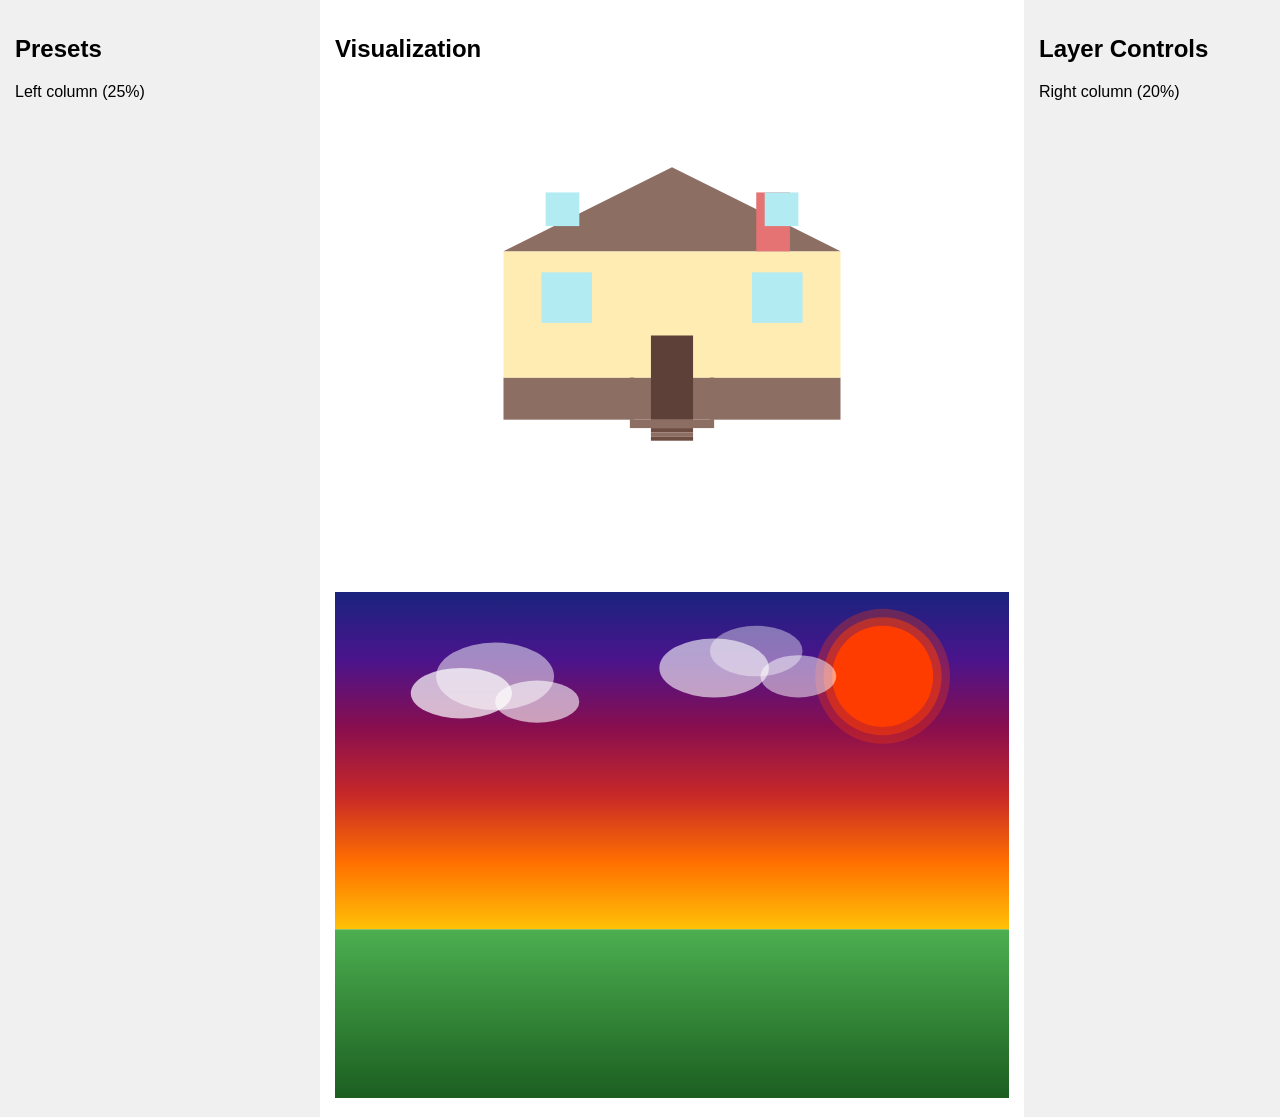
==== index.html @ ecb5c8c8 "deploy: 3a94b12ba89a52c31193bddae2c2fc4a8cc6c6b1" ====
<!DOCTYPE html>
<html lang="en">
<head>
  <meta charset="UTF-8">
  <meta name="viewport" content="width=device-width, initial-scale=1.0">
  <meta name="description" content="The House that Code Built - Interactive Learning Tool">
  <meta name="author" content="TortoiseWolfe">
  <meta name="keywords" content="web development, HTML, CSS, JavaScript, visualization">
  <title>The House that Code Built</title>
  <style>
    body{margin:0;padding:0;font-family:Arial,sans-serif}
    .container{display:flex;width:100%}
    .left-column{width:25%;flex:0 0 25%;background:#f0f0f0;padding:15px;box-sizing:border-box}
    .center-column{width:55%;flex:0 0 55%;padding:15px;box-sizing:border-box}
    .right-column{width:20%;flex:0 0 20%;background:#f0f0f0;padding:15px;box-sizing:border-box}
  </style>
</head>
<body>
  <div class="container">
    <div class="left-column">
      <h2>Presets</h2>
      <p>Left column (25%)</p>
    </div>
    <div class="center-column">
      <h2>Visualization</h2>
      <img src="svg/house-structure.svg" alt="House Structure" width="100%">
      <img src="svg/environment-layer.svg" alt="Environment Layer" width="100%">
    </div>
    <div class="right-column">
      <h2>Layer Controls</h2>
      <p>Right column (20%)</p>
    </div>
  </div>
</body>
</html>
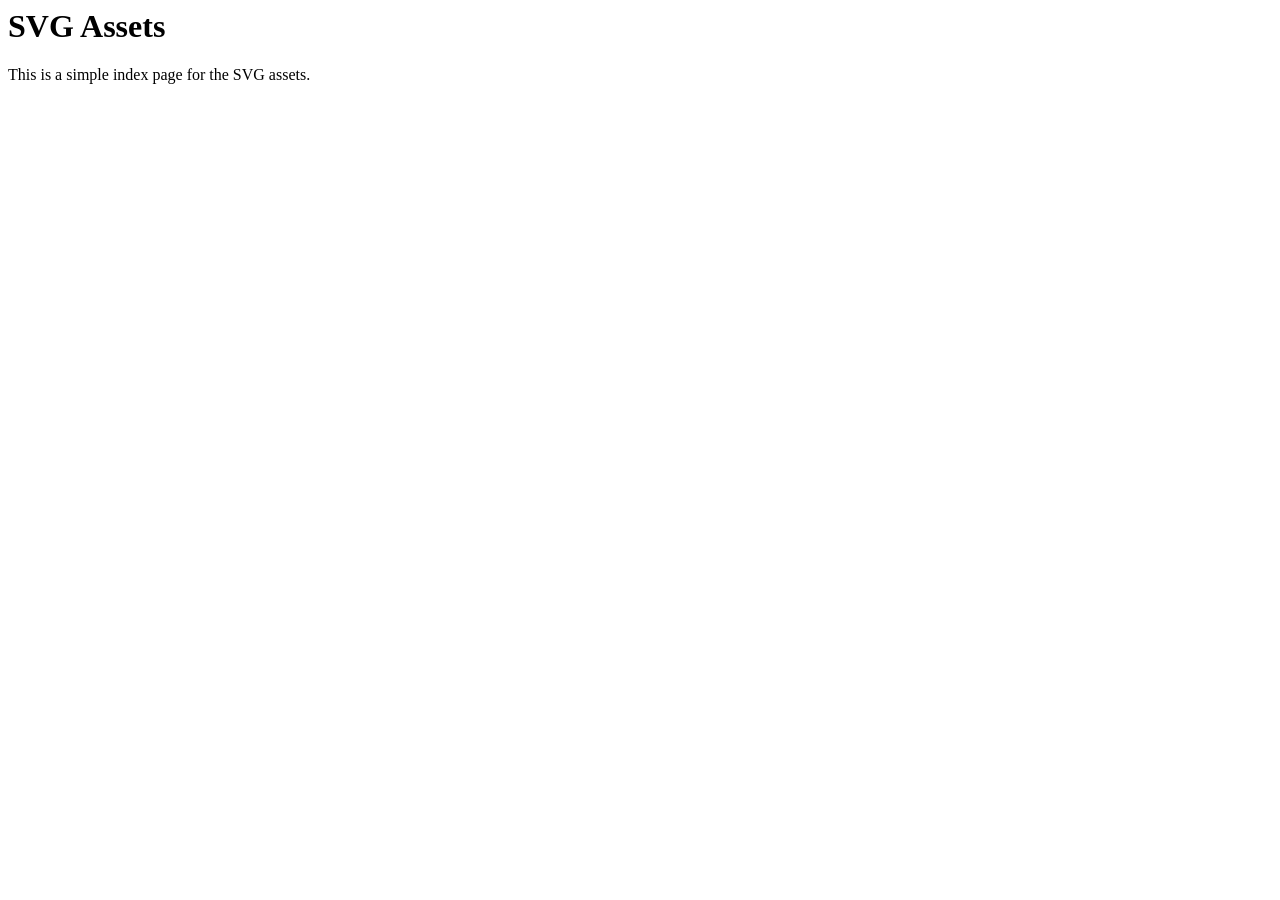
==== commit f9b4e57c: "deploy: 35be7d0bbd5dc406cc4f30c088d05484ecb3ae3e" ====
--- a/index.html
+++ b/index.html
@@ -1,35 +1 @@
-<!DOCTYPE html>
-<html lang="en">
-<head>
-  <meta charset="UTF-8">
-  <meta name="viewport" content="width=device-width, initial-scale=1.0">
-  <meta name="description" content="The House that Code Built - Interactive Learning Tool">
-  <meta name="author" content="TortoiseWolfe">
-  <meta name="keywords" content="web development, HTML, CSS, JavaScript, visualization">
-  <title>The House that Code Built</title>
-  <style>
-    body{margin:0;padding:0;font-family:Arial,sans-serif}
-    .container{display:flex;width:100%}
-    .left-column{width:25%;flex:0 0 25%;background:#f0f0f0;padding:15px;box-sizing:border-box}
-    .center-column{width:55%;flex:0 0 55%;padding:15px;box-sizing:border-box}
-    .right-column{width:20%;flex:0 0 20%;background:#f0f0f0;padding:15px;box-sizing:border-box}
-  </style>
-</head>
-<body>
-  <div class="container">
-    <div class="left-column">
-      <h2>Presets</h2>
-      <p>Left column (25%)</p>
-    </div>
-    <div class="center-column">
-      <h2>Visualization</h2>
-      <img src="svg/house-structure.svg" alt="House Structure" width="100%">
-      <img src="svg/environment-layer.svg" alt="Environment Layer" width="100%">
-    </div>
-    <div class="right-column">
-      <h2>Layer Controls</h2>
-      <p>Right column (20%)</p>
-    </div>
-  </div>
-</body>
-</html>
+<html><head><meta charset="UTF-8"><meta name="viewport" content="width=device-width, initial-scale=1.0"><meta name="description" content="The House that Code Built"><meta name="author" content="TortoiseWolfe"><title>SVG Assets</title></head><body><h1>SVG Assets</h1><p>This is a simple index page for the SVG assets.</p></body></html>
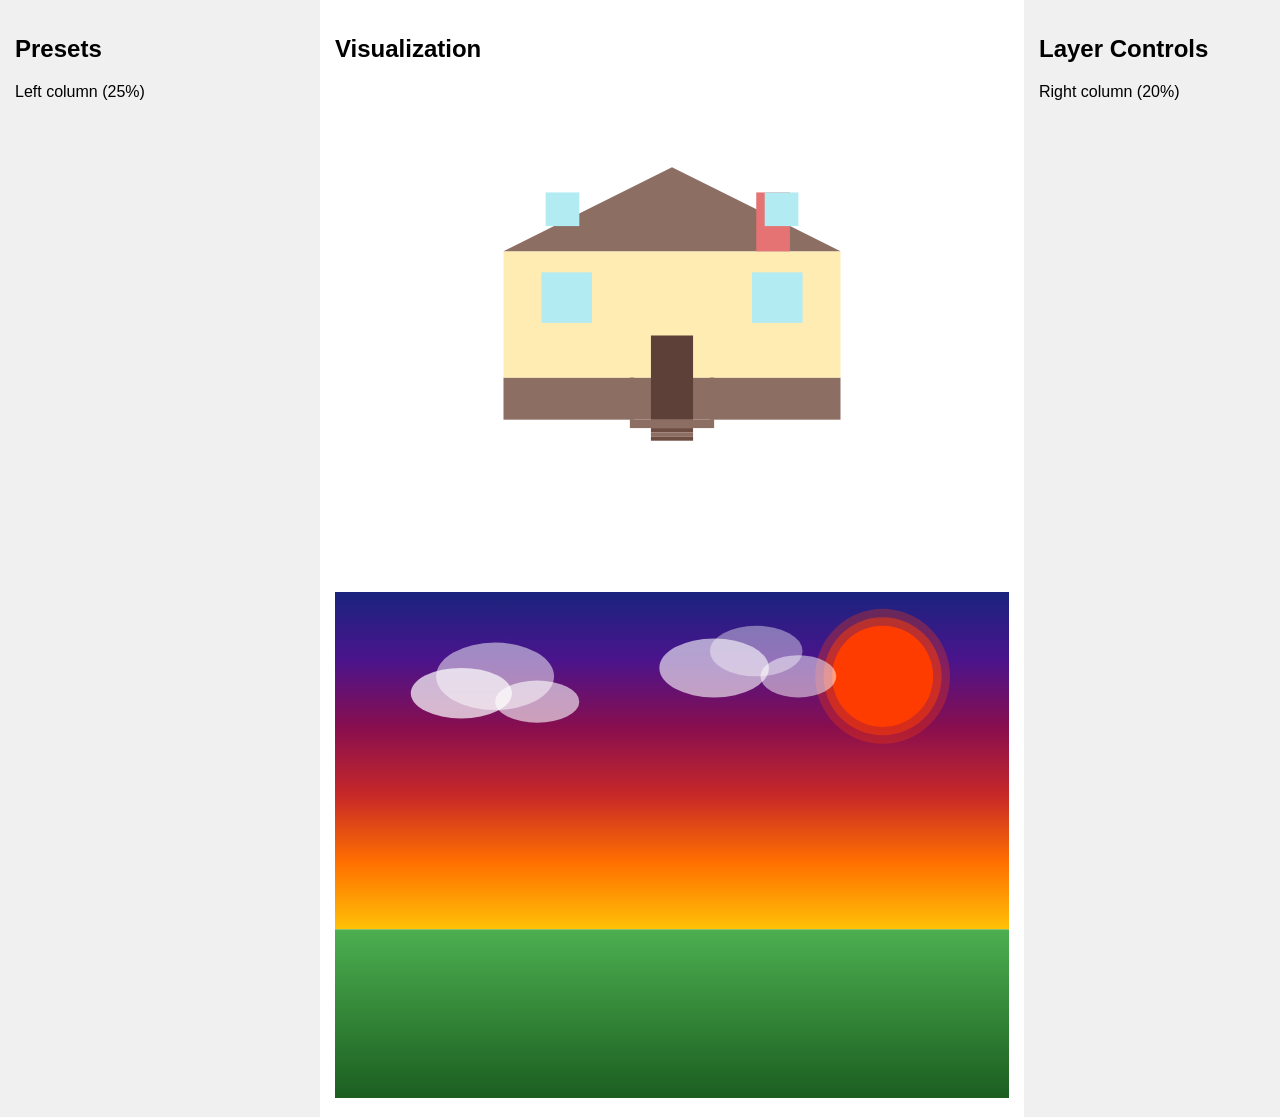
==== commit 11c3efb2: "deploy: 2cf154b34908aadbb4f69cb27b582ab17f4da1d7" ====
--- a/index.html
+++ b/index.html
@@ -1 +1,35 @@
-<html><head><meta charset="UTF-8"><meta name="viewport" content="width=device-width, initial-scale=1.0"><meta name="description" content="The House that Code Built"><meta name="author" content="TortoiseWolfe"><title>SVG Assets</title></head><body><h1>SVG Assets</h1><p>This is a simple index page for the SVG assets.</p></body></html>
+<!DOCTYPE html>
+<html lang="en">
+<head>
+  <meta charset="UTF-8">
+  <meta name="viewport" content="width=device-width, initial-scale=1.0">
+  <meta name="description" content="The House that Code Built - Interactive Learning Tool">
+  <meta name="author" content="TortoiseWolfe">
+  <meta name="keywords" content="web development, HTML, CSS, JavaScript, visualization">
+  <title>The House that Code Built</title>
+  <style>
+    body { margin: 0; padding: 0; font-family: Arial, sans-serif; }
+    .container { display: flex; width: 100%; }
+    .left-column { width: 25%; flex: 0 0 25%; background: #f0f0f0; padding: 15px; box-sizing: border-box; }
+    .center-column { width: 55%; flex: 0 0 55%; padding: 15px; box-sizing: border-box; }
+    .right-column { width: 20%; flex: 0 0 20%; background: #f0f0f0; padding: 15px; box-sizing: border-box; }
+  </style>
+</head>
+<body>
+  <div class="container">
+    <div class="left-column">
+      <h2>Presets</h2>
+      <p>Left column (25%)</p>
+    </div>
+    <div class="center-column">
+      <h2>Visualization</h2>
+      <img src="svg/house-structure.svg" alt="House Structure" width="100%">
+      <img src="svg/environment-layer.svg" alt="Environment Layer" width="100%">
+    </div>
+    <div class="right-column">
+      <h2>Layer Controls</h2>
+      <p>Right column (20%)</p>
+    </div>
+  </div>
+</body>
+</html>
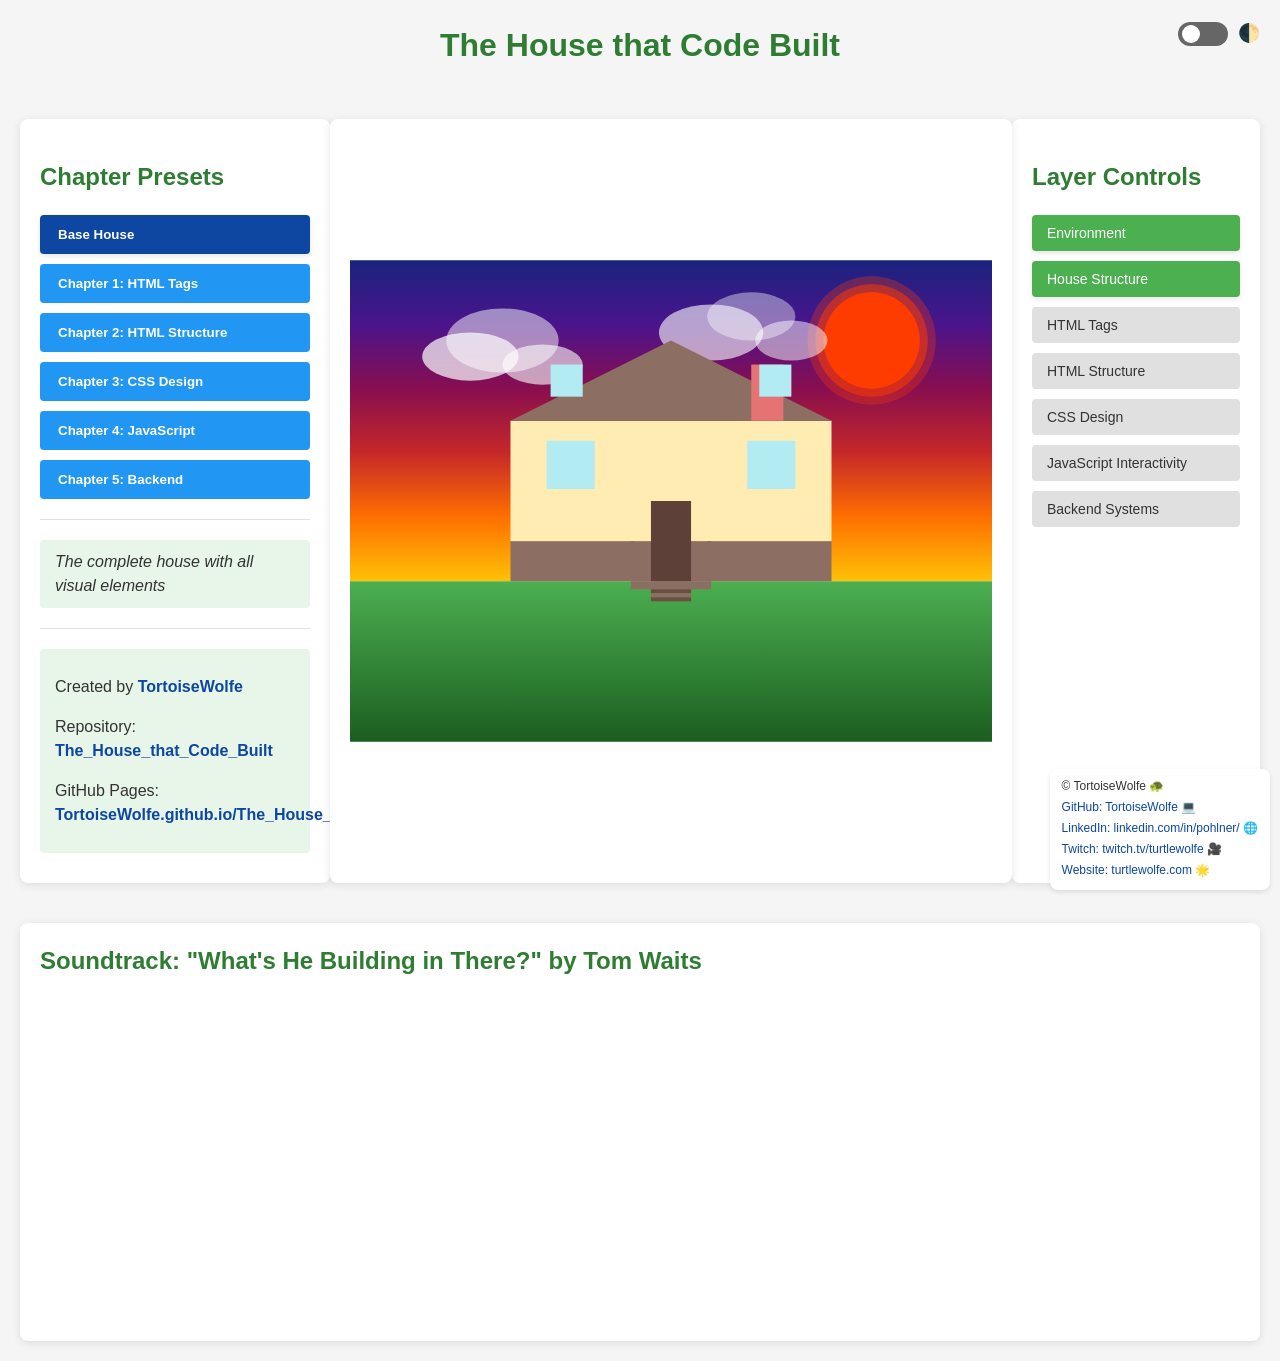
==== commit 51f06fc9: "deploy: 6cf5d88a85979b1d3567e18419bd38a8bed8bde1" ====
--- a/index.html
+++ b/index.html
@@ -5,31 +5,611 @@
   <meta name="viewport" content="width=device-width, initial-scale=1.0">
   <meta name="description" content="The House that Code Built - Interactive Learning Tool">
   <meta name="author" content="TortoiseWolfe">
-  <meta name="keywords" content="web development, HTML, CSS, JavaScript, visualization">
+  <meta name="keywords" content="web development, HTML, CSS, JavaScript, visualization, learning tool, interactive">
   <title>The House that Code Built</title>
   <style>
-    body { margin: 0; padding: 0; font-family: Arial, sans-serif; }
-    .container { display: flex; width: 100%; }
-    .left-column { width: 25%; flex: 0 0 25%; background: #f0f0f0; padding: 15px; box-sizing: border-box; }
-    .center-column { width: 55%; flex: 0 0 55%; padding: 15px; box-sizing: border-box; }
-    .right-column { width: 20%; flex: 0 0 20%; background: #f0f0f0; padding: 15px; box-sizing: border-box; }
+    :root {
+      --bg-color: #f5f5f5;
+      --text-color: #333;
+      --header-color: #2e7d32;
+      --card-bg: #ffffff;
+      --card-shadow: rgba(0,0,0,0.1);
+      --btn-inactive: #e0e0e0;
+      --btn-active: #4CAF50;
+      --btn-hover: #d0d0d0;
+      --divider: #e0e0e0;
+      --desc-bg: #e8f5e9;
+      --link-color: #0D47A1;
+      --preset-btn: #2196F3;
+      --preset-btn-hover: #1976D2;
+      --preset-btn-active: #0D47A1;
+      --toggle-bg: #4CAF50;
+      --btn-text-light: #ffffff;
+      --btn-text-dark: #333333;
+      --focus-outline: #2196F3;
+    }
+    
+    [data-theme="dark"] {
+      --bg-color: #121212;
+      --text-color: #e0e0e0;
+      --header-color: #81c784;
+      --card-bg: #1e1e1e;
+      --card-shadow: rgba(0,0,0,0.4);
+      --btn-inactive: #383838;
+      --btn-active: #388E3C;
+      --btn-hover: #505050;
+      --divider: #383838;
+      --desc-bg: #2c3e2e;
+      --link-color: #90caf9;
+      --preset-btn: #1565C0;
+      --preset-btn-hover: #0D47A1;
+      --preset-btn-active: #0a2e63;
+      --toggle-bg: #388E3C;
+    }
+    
+    body {
+      font-family: 'Segoe UI', Tahoma, Geneva, Verdana, sans-serif;
+      width: 100%;
+      max-width: 100%;
+      margin: 0;
+      padding: 0;
+      background-color: var(--bg-color);
+      color: var(--text-color);
+      transition: all 0.3s ease;
+      line-height: 1.5;
+    }
+    
+    h1, h2 {
+      color: var(--header-color);
+    }
+    
+    h1 {
+      text-align: center;
+      margin-bottom: 30px;
+    }
+    
+    /* Three-column layout container using fixed width columns */
+    .three-column-layout {
+      display: flex;
+      width: 100%;
+      flex-direction: row;
+      flex-wrap: nowrap;
+      margin-bottom: 40px;
+      min-height: 600px;
+      box-sizing: border-box;
+    }
+    
+    /* Left column - Chapter presets */
+    .left-column {
+      width: 25%;
+      flex: 0 0 25%;
+      background-color: var(--card-bg);
+      border-radius: 8px;
+      padding: 20px;
+      box-shadow: 0 2px 10px var(--card-shadow);
+      box-sizing: border-box;
+    }
+    
+    /* Center column - Visualization */
+    .center-column {
+      width: 55%;
+      flex: 0 0 55%;
+      min-height: 600px;
+      position: relative;
+      background-color: var(--card-bg);
+      border-radius: 8px;
+      padding: 20px;
+      box-shadow: 0 2px 10px var(--card-shadow);
+      box-sizing: border-box;
+    }
+    
+    /* Right column - Layer toggles */
+    .right-column {
+      width: 20%;
+      flex: 0 0 20%;
+      background-color: var(--card-bg);
+      border-radius: 8px;
+      padding: 20px;
+      box-shadow: 0 2px 10px var(--card-shadow);
+      box-sizing: border-box;
+    }
+    
+    .container {
+      display: block;
+      width: 100%;
+      max-width: 100%;
+      padding: 20px;
+      box-sizing: border-box;
+    }
+    
+    .theme-switch-wrapper {
+      position: fixed;
+      top: 20px;
+      right: 20px;
+      display: flex;
+      align-items: center;
+      z-index: 100;
+    }
+    
+    .theme-switch {
+      display: inline-block;
+      height: 24px;
+      position: relative;
+      width: 50px;
+    }
+    
+    .slider {
+      background-color: #666;
+      bottom: 0;
+      cursor: pointer;
+      left: 0;
+      position: absolute;
+      right: 0;
+      top: 0;
+      transition: .4s;
+      border-radius: 34px;
+    }
+    
+    .slider:before {
+      background-color: white;
+      bottom: 3px;
+      content: "";
+      height: 18px;
+      left: 4px;
+      position: absolute;
+      transition: .4s;
+      width: 18px;
+      border-radius: 50%;
+    }
+    
+    input:checked + .slider {
+      background-color: var(--toggle-bg);
+    }
+    
+    input:checked + .slider:before {
+      transform: translateX(26px);
+    }
+    
+    .theme-icon {
+      margin-left: 10px;
+      font-size: 18px;
+    }
+    
+    .layer-toggles {
+      display: flex;
+      flex-direction: column;
+      gap: 10px;
+      margin-bottom: 20px;
+    }
+    
+    .toggle-btn {
+      padding: 10px 15px;
+      background-color: var(--btn-inactive);
+      border: none;
+      border-radius: 4px;
+      cursor: pointer;
+      transition: all 0.3s ease;
+      font-size: 14px;
+      color: var(--text-color);
+      text-align: left;
+      width: 100%;
+    }
+    
+    .toggle-btn:hover {
+      background-color: var(--btn-hover);
+    }
+    
+    .toggle-btn.active {
+      background-color: var(--btn-active);
+      color: var(--btn-text-light);
+      box-shadow: 0 2px 5px var(--card-shadow);
+    }
+    
+    .divider {
+      height: 1px;
+      background-color: var(--divider);
+      margin: 20px 0;
+    }
+    
+    .signature {
+      position: fixed;
+      bottom: 10px;
+      right: 10px;
+      background-color: var(--card-bg);
+      padding: 8px 12px;
+      border-radius: 8px;
+      box-shadow: 0 2px 5px var(--card-shadow);
+      font-size: 12px;
+      z-index: 100;
+      max-width: 250px;
+    }
+    
+    .signature a {
+      color: var(--link-color);
+      text-decoration: none;
+      display: block;
+      margin: 3px 0;
+    }
+    
+    .signature a:hover {
+      text-decoration: underline;
+    }
+    
+    .preset-buttons {
+      display: flex;
+      flex-direction: column;
+      gap: 10px;
+    }
+    
+    .preset-btn {
+      padding: 12px 18px;
+      background-color: var(--preset-btn);
+      color: white;
+      border: none;
+      border-radius: 4px;
+      cursor: pointer;
+      transition: background-color 0.3s;
+      font-weight: bold;
+      text-align: left;
+      width: 100%;
+    }
+    
+    .preset-btn:hover {
+      background-color: var(--preset-btn-hover);
+    }
+    
+    .preset-btn.active {
+      background-color: var(--preset-btn-active);
+      box-shadow: 0 2px 5px var(--card-shadow);
+    }
+    
+    .svg-container {
+      width: 100%;
+      height: 100%;
+      min-height: 600px;
+      position: relative;
+    }
+    
+    .svg-layer {
+      position: absolute;
+      top: 0;
+      left: 0;
+      width: 100%;
+      height: 100%;
+      transition: opacity 0.3s ease;
+    }
+    
+    .svg-layer.hidden {
+      opacity: 0;
+      pointer-events: none;
+    }
+    
+    .chapter-description {
+      background-color: var(--desc-bg);
+      padding: 10px 15px;
+      border-radius: 4px;
+      margin: 10px 0;
+      font-style: italic;
+    }
+    
+    .github-info {
+      background-color: var(--desc-bg);
+      padding: 10px 15px;
+      border-radius: 4px;
+      margin: 10px 0;
+    }
+    
+    .github-info a {
+      color: var(--link-color);
+      text-decoration: none;
+      font-weight: bold;
+    }
+    
+    .github-info a:hover {
+      text-decoration: underline;
+    }
+    
+    .audio-section {
+      margin-top: 40px;
+      padding: 20px;
+      background-color: var(--card-bg);
+      border-radius: 8px;
+      box-shadow: 0 2px 10px var(--card-shadow);
+    }
+    
+    .audio-section h2 {
+      margin-top: 0;
+    }
+    
+    /* Responsive layout */
+    @media (max-width: 1024px) {
+      .three-column-layout {
+        flex-wrap: wrap;
+      }
+      
+      .left-column, .right-column {
+        width: 48%;
+        flex: 0 0 48%;
+      }
+      
+      .center-column {
+        width: 100%;
+        flex: 0 0 100%;
+        order: -1;
+        margin-bottom: 20px;
+      }
+    }
+    
+    @media (max-width: 768px) {
+      .three-column-layout {
+        flex-direction: column;
+      }
+      
+      .left-column, .center-column, .right-column {
+        width: 100%;
+        flex: 0 0 100%;
+        margin-bottom: 20px;
+      }
+    }
   </style>
 </head>
 <body>
-  <div class="container">
-    <div class="left-column">
-      <h2>Presets</h2>
-      <p>Left column (25%)</p>
+  <!-- Theme switch toggle -->
+  <div class="theme-switch-wrapper">
+    <label class="theme-switch" for="checkbox" aria-label="Toggle dark mode">
+      <input type="checkbox" id="checkbox" />
+      <div class="slider" role="switch" aria-checked="false" aria-label="Dark mode"></div>
+    </label>
+    <span class="theme-icon" aria-hidden="true">🌓</span>
+  </div>
+
+  <h1>The House that Code Built</h1>
+  
+  <main id="main-content" class="container">
+    <!-- Three-column layout with exact width columns 25% 55% 20% -->
+    <div class="three-column-layout">
+      <!-- Left column - Chapter presets -->
+      <div class="left-column">
+        <h2 id="chapter-presets-heading">Chapter Presets</h2>
+        <div class="preset-buttons" role="toolbar" aria-labelledby="chapter-presets-heading">
+          <button class="preset-btn active" data-preset="base" aria-pressed="true">Base House</button>
+          <button class="preset-btn" data-preset="html-tags" aria-pressed="false">Chapter 1: HTML Tags</button>
+          <button class="preset-btn" data-preset="html-structure" aria-pressed="false">Chapter 2: HTML Structure</button>
+          <button class="preset-btn" data-preset="css-design" aria-pressed="false">Chapter 3: CSS Design</button>
+          <button class="preset-btn" data-preset="javascript" aria-pressed="false">Chapter 4: JavaScript</button>
+          <button class="preset-btn" data-preset="backend" aria-pressed="false">Chapter 5: Backend</button>
+        </div>
+        
+        <div class="divider" role="separator"></div>
+        
+        <div class="chapter-description" id="chapter-description" aria-live="polite">
+          The complete house with all visual elements
+        </div>
+        
+        <div class="divider" role="separator"></div>
+        <div class="github-info">
+          <p>Created by <a href="https://github.com/TortoiseWolfe" target="_blank">TortoiseWolfe</a></p>
+          <p>Repository: <a href="https://github.com/TortoiseWolfe/The_House_that_Code_Built" target="_blank">The_House_that_Code_Built</a></p>
+          <p>GitHub Pages: <a href="https://TortoiseWolfe.github.io/The_House_that_Code_Built" target="_blank">TortoiseWolfe.github.io/The_House_that_Code_Built</a></p>
+        </div>
+      </div>
+      
+      <!-- Center column - Visualization -->
+      <div class="center-column">
+        <section class="svg-container" id="svg-container" aria-label="Interactive visualization of the house that code built">
+          <!-- SVG layers positioned absolutely on top of each other -->
+          <object data="svg/environment-layer.svg" type="image/svg+xml" class="svg-layer" id="environment-layer-svg" aria-label="Environment layer visualization"></object>
+          <object data="svg/house-structure.svg" type="image/svg+xml" class="svg-layer" id="house-structure-svg" aria-label="House structure visualization"></object>
+          <object data="svg/html-tags-layer.svg" type="image/svg+xml" class="svg-layer hidden" id="html-tags-layer-svg" aria-label="HTML tags layer visualization" aria-hidden="true"></object>
+          <object data="svg/structure-layer.svg" type="image/svg+xml" class="svg-layer hidden" id="structure-layer-svg" aria-label="Structure layer visualization" aria-hidden="true"></object>
+          <object data="svg/css-design-layer.svg" type="image/svg+xml" class="svg-layer hidden" id="css-design-layer-svg" aria-label="CSS design layer visualization" aria-hidden="true"></object>
+          <object data="svg/interactive-layer.svg" type="image/svg+xml" class="svg-layer hidden" id="interactive-layer-svg" aria-label="Interactive layer visualization" aria-hidden="true"></object>
+          <object data="svg/systems-layer.svg" type="image/svg+xml" class="svg-layer hidden" id="systems-layer-svg" aria-label="Systems layer visualization" aria-hidden="true"></object>
+        </section>
+      </div>
+      
+      <!-- Right column - Layer toggles -->
+      <div class="right-column">
+        <h2 id="layer-controls-heading">Layer Controls</h2>
+        <div class="layer-toggles" role="toolbar" aria-label="Toggle visibility of house layers">
+          <button class="toggle-btn active" data-layer="environment-layer" aria-pressed="true">Environment</button>
+          <button class="toggle-btn active" data-layer="house-structure" aria-pressed="true">House Structure</button>
+          <button class="toggle-btn" data-layer="html-tags-layer" aria-pressed="false">HTML Tags</button>
+          <button class="toggle-btn" data-layer="structure-layer" aria-pressed="false">HTML Structure</button>
+          <button class="toggle-btn" data-layer="css-design-layer" aria-pressed="false">CSS Design</button>
+          <button class="toggle-btn" data-layer="interactive-layer" aria-pressed="false">JavaScript Interactivity</button>
+          <button class="toggle-btn" data-layer="systems-layer" aria-pressed="false">Backend Systems</button>
+        </div>
+      </div>
     </div>
-    <div class="center-column">
-      <h2>Visualization</h2>
-      <img src="svg/house-structure.svg" alt="House Structure" width="100%">
-      <img src="svg/environment-layer.svg" alt="Environment Layer" width="100%">
-    </div>
-    <div class="right-column">
-      <h2>Layer Controls</h2>
-      <p>Right column (20%)</p>
+    
+    <!-- Tom Waits - What's He Building in There? audio section -->
+    <section class="audio-section">
+      <h2>Soundtrack: "What's He Building in There?" by Tom Waits</h2>
+      <div class="video-container">
+        <iframe width="560" height="315" 
+                src="https://www.youtube.com/embed/04qPdGNA_KM?si=9SDo0qmNaDM3Nsko" 
+                title="Tom Waits - What's He Building in There?" 
+                frameborder="0" 
+                allow="accelerometer; autoplay; clipboard-write; encrypted-media; gyroscope; picture-in-picture; web-share" 
+                referrerpolicy="strict-origin-when-cross-origin" 
+                allowfullscreen>
+        </iframe>
+      </div>
+    </section>
+  </main>
+  
+  <!-- Author Signature -->
+  <div class="signature" role="contentinfo">
+    <div>© TortoiseWolfe 🐢</div>
+    <div>
+      <a href="https://github.com/TortoiseWolfe" target="_blank">GitHub: TortoiseWolfe 💻</a>
+      <a href="https://www.linkedin.com/in/pohlner/" target="_blank">LinkedIn: linkedin.com/in/pohlner/ 🌐</a>
+      <a href="https://www.twitch.tv/turtlewolfe" target="_blank">Twitch: twitch.tv/turtlewolfe 🎥</a>
+      <a href="https://turtlewolfe.com/" target="_blank">Website: turtlewolfe.com 🌟</a>
     </div>
   </div>
+
+  <script>
+    document.addEventListener('DOMContentLoaded', function() {
+      // Set up theme toggling
+      setupThemeToggle();
+      
+      // Set up toggle buttons
+      setupToggleButtons();
+      
+      // Set up preset buttons
+      setupPresetButtons();
+      
+      // Theme toggling functionality
+      function setupThemeToggle() {
+        const toggleSwitch = document.querySelector('.theme-switch input[type="checkbox"]');
+        const sliderElement = document.querySelector('.slider[role="switch"]');
+        const currentTheme = localStorage.getItem('theme');
+        
+        if (currentTheme) {
+          document.documentElement.setAttribute('data-theme', currentTheme);
+          if (currentTheme === 'dark') {
+            toggleSwitch.checked = true;
+            sliderElement.setAttribute('aria-checked', 'true');
+          }
+        }
+        
+        function switchTheme(e) {
+          if (e.target.checked) {
+            document.documentElement.setAttribute('data-theme', 'dark');
+            localStorage.setItem('theme', 'dark');
+            sliderElement.setAttribute('aria-checked', 'true');
+          } else {
+            document.documentElement.setAttribute('data-theme', 'light');
+            localStorage.setItem('theme', 'light');
+            sliderElement.setAttribute('aria-checked', 'false');
+          }
+        }
+        
+        toggleSwitch.addEventListener('change', switchTheme, false);
+      }
+      
+      // Set up layer toggle buttons
+      function setupToggleButtons() {
+        const toggleButtons = document.querySelectorAll('.toggle-btn');
+        
+        toggleButtons.forEach(button => {
+          button.addEventListener('click', function() {
+            const layerId = this.getAttribute('data-layer');
+            const svgObject = document.getElementById(layerId + '-svg');
+            const isActive = this.classList.contains('active');
+            
+            // Toggle button active state
+            this.classList.toggle('active');
+            this.setAttribute('aria-pressed', !isActive);
+            
+            // Toggle layer visibility
+            if (svgObject) {
+              svgObject.classList.toggle('hidden');
+              svgObject.setAttribute('aria-hidden', isActive);
+            }
+          });
+        });
+      }
+      
+      // Set up chapter preset buttons
+      function setupPresetButtons() {
+        const presetButtons = document.querySelectorAll('.preset-btn');
+        const descriptionElement = document.getElementById('chapter-description');
+        
+        // Chapter presets data
+        const chapters = [
+          {
+            "name": "Base House",
+            "preset": "base",
+            "description": "The complete house with all visual elements",
+            "layers": ["environment-layer", "house-structure"]
+          },
+          {
+            "name": "Chapter 1: HTML Tags",
+            "preset": "html-tags",
+            "description": "The blueprint layer showing HTML tags",
+            "layers": ["environment-layer", "house-structure", "html-tags-layer"]
+          },
+          {
+            "name": "Chapter 2: HTML Structure",
+            "preset": "html-structure",
+            "description": "The structural framing of the house",
+            "layers": ["environment-layer", "structure-layer"]
+          },
+          {
+            "name": "Chapter 3: CSS Design",
+            "preset": "css-design",
+            "description": "The design layer with visual styling",
+            "layers": ["environment-layer", "house-structure", "css-design-layer"]
+          },
+          {
+            "name": "Chapter 4: JavaScript",
+            "preset": "javascript",
+            "description": "The interactive elements that respond to events",
+            "layers": ["environment-layer", "house-structure", "interactive-layer"]
+          },
+          {
+            "name": "Chapter 5: Backend",
+            "preset": "backend",
+            "description": "The internal systems that power the house",
+            "layers": ["environment-layer", "house-structure", "systems-layer"]
+          }
+        ];
+        
+        presetButtons.forEach(button => {
+          button.addEventListener('click', function() {
+            const presetId = this.getAttribute('data-preset');
+            
+            // Update active button
+            presetButtons.forEach(btn => {
+              btn.classList.remove('active');
+              btn.setAttribute('aria-pressed', 'false');
+            });
+            this.classList.add('active');
+            this.setAttribute('aria-pressed', 'true');
+            
+            // Apply the preset
+            const chapter = chapters.find(ch => ch.preset === presetId);
+            if (chapter) {
+              // Update chapter description
+              descriptionElement.textContent = chapter.description;
+              
+              // Update layer visibility
+              const layerIds = ["environment-layer", "house-structure", "html-tags-layer", "structure-layer", "css-design-layer", "interactive-layer", "systems-layer"];
+              
+              layerIds.forEach(layerId => {
+                const svgObject = document.getElementById(layerId + '-svg');
+                const toggleButton = document.querySelector(`.toggle-btn[data-layer="${layerId}"]`);
+                
+                if (chapter.layers.includes(layerId)) {
+                  // Show this layer
+                  if (svgObject) {
+                    svgObject.classList.remove('hidden');
+                    svgObject.setAttribute('aria-hidden', 'false');
+                  }
+                  if (toggleButton) {
+                    toggleButton.classList.add('active');
+                    toggleButton.setAttribute('aria-pressed', 'true');
+                  }
+                } else {
+                  // Hide this layer
+                  if (svgObject) {
+                    svgObject.classList.add('hidden');
+                    svgObject.setAttribute('aria-hidden', 'true');
+                  }
+                  if (toggleButton) {
+                    toggleButton.classList.remove('active');
+                    toggleButton.setAttribute('aria-pressed', 'false');
+                  }
+                }
+              });
+            }
+          });
+        });
+      }
+    });
+  </script>
 </body>
 </html>
